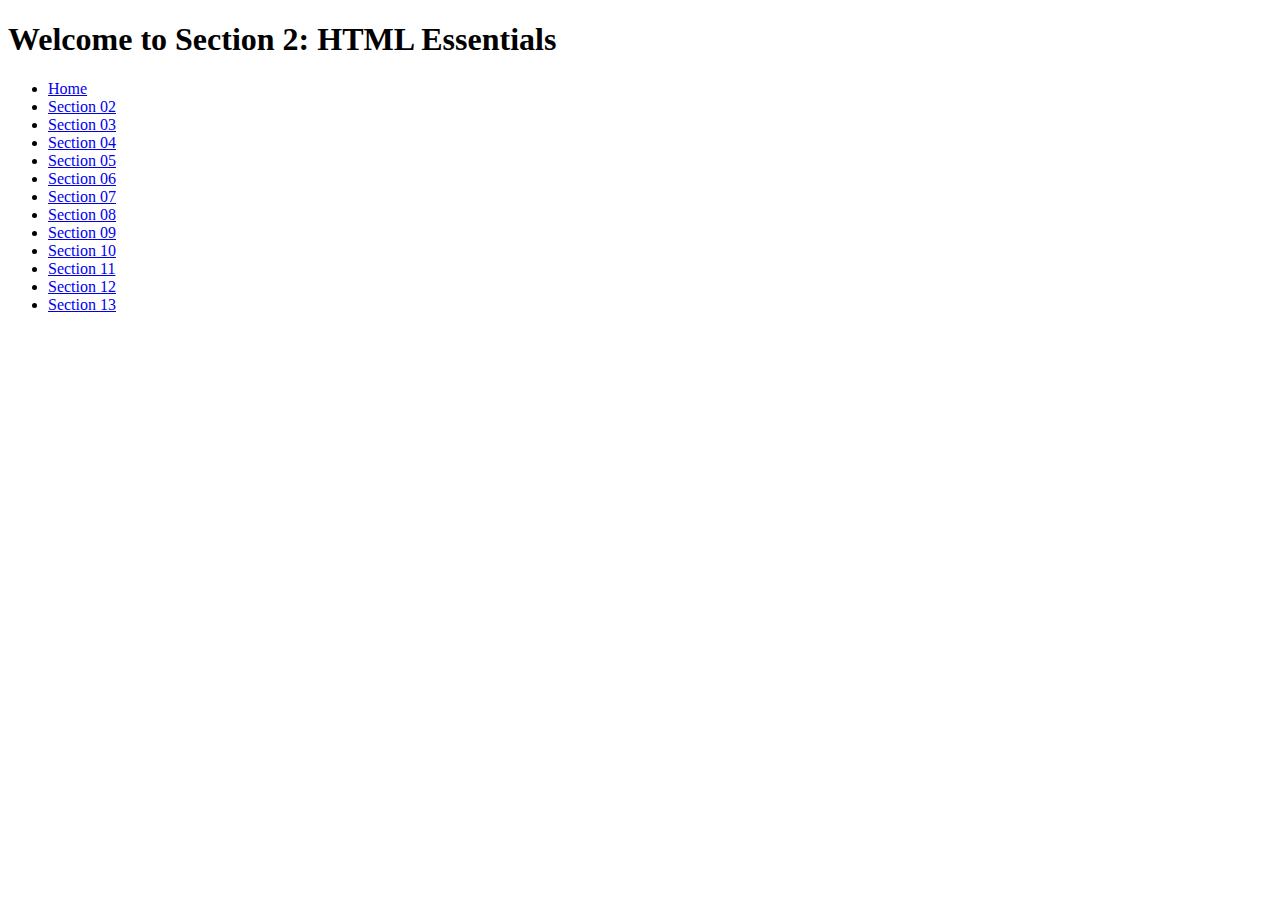
==== Section_02/index.html @ 554339fa "adding folders" ====
<!DOCTYPE html>
<html>

<head>
    <meta charset="UTF-8" />
    <meta http-equiv="X-UA-Compatible" content="IE=edge" />
    <meta name="viewport" content="width=device-width, initial-scale=1.0" />
    <title>Section 2: HTML Essentials</title>
</head>

<body>
    <header>
        <h1>Welcome to Section 2: HTML Essentials</h1>
        <ul>
            <li><a href="./">Home</a></li>
            <li><a href="../Section02/">Section 02</a></li>
            <li><a href="../Section03/">Section 03</a></li>
            <li><a href="../Section04/">Section 04</a></li>
            <li><a href="../Section05/">Section 05</a></li>
            <li><a href="../Section06/">Section 06</a></li>
            <li><a href="../Section07/">Section 07</a></li>
            <li><a href="../Section08/">Section 08</a></li>
            <li><a href="../Section09/">Section 09</a></li>
            <li><a href="../Section10/">Section 10</a></li>
            <li><a href="../Section11/">Section 11</a></li>
            <li><a href="../Section12/">Section 12</a></li>
            <li><a href="../Section13/">Section 13</a></li>
        </ul>
        </section>
    </header>
    <main></main>
    <footer></footer>
</body>

</html>
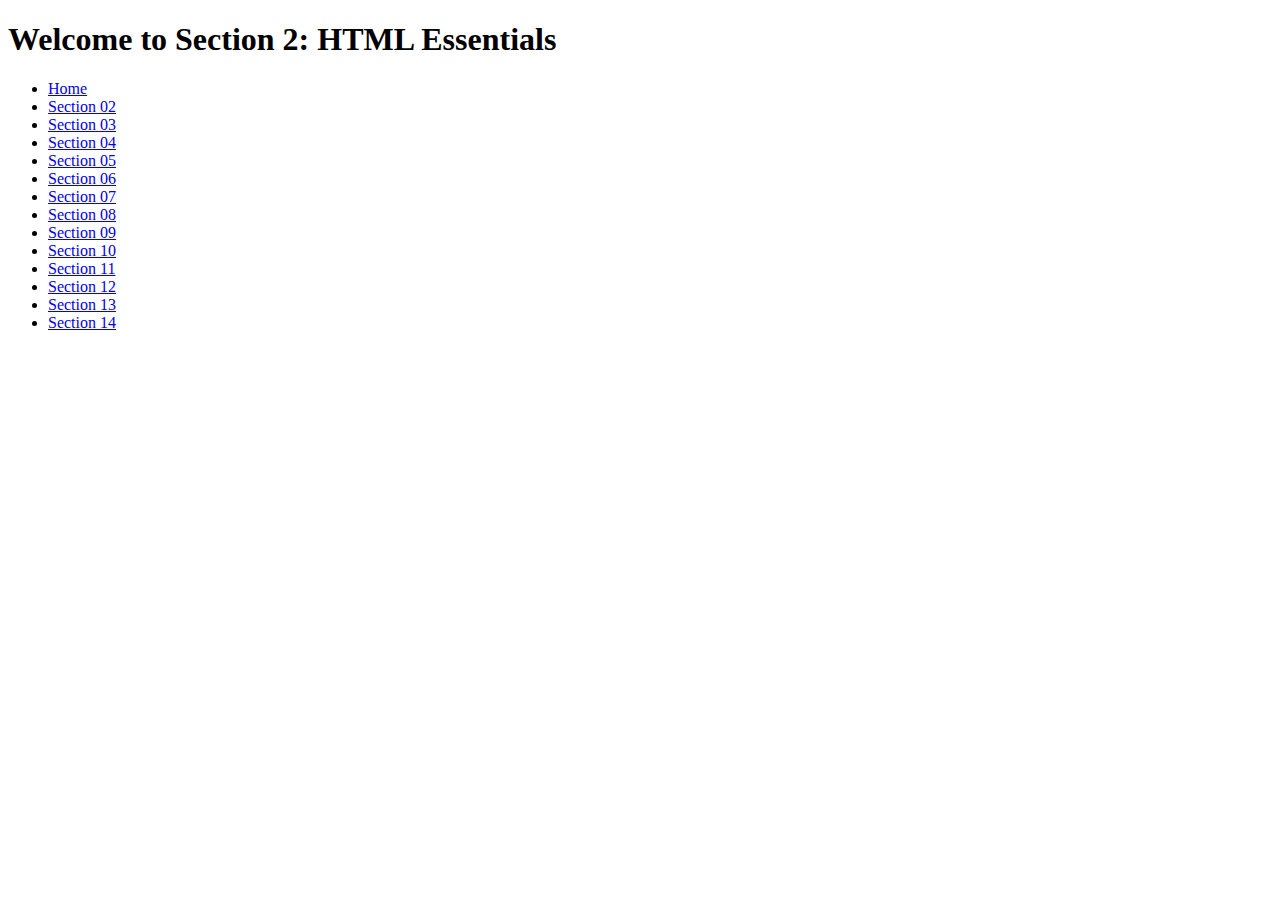
==== commit 8b5e50e6: ".." ====
--- a/Section_02/index.html
+++ b/Section_02/index.html
@@ -12,7 +12,7 @@
     <header>
         <h1>Welcome to Section 2: HTML Essentials</h1>
         <ul>
-            <li><a href="./">Home</a></li>
+            <li><a href="../">Home</a></li>
             <li><a href="../Section02/">Section 02</a></li>
             <li><a href="../Section03/">Section 03</a></li>
             <li><a href="../Section04/">Section 04</a></li>
@@ -25,6 +25,7 @@
             <li><a href="../Section11/">Section 11</a></li>
             <li><a href="../Section12/">Section 12</a></li>
             <li><a href="../Section13/">Section 13</a></li>
+            <li><a href="../Section14/">Section 14</a></li>
         </ul>
         </section>
     </header>
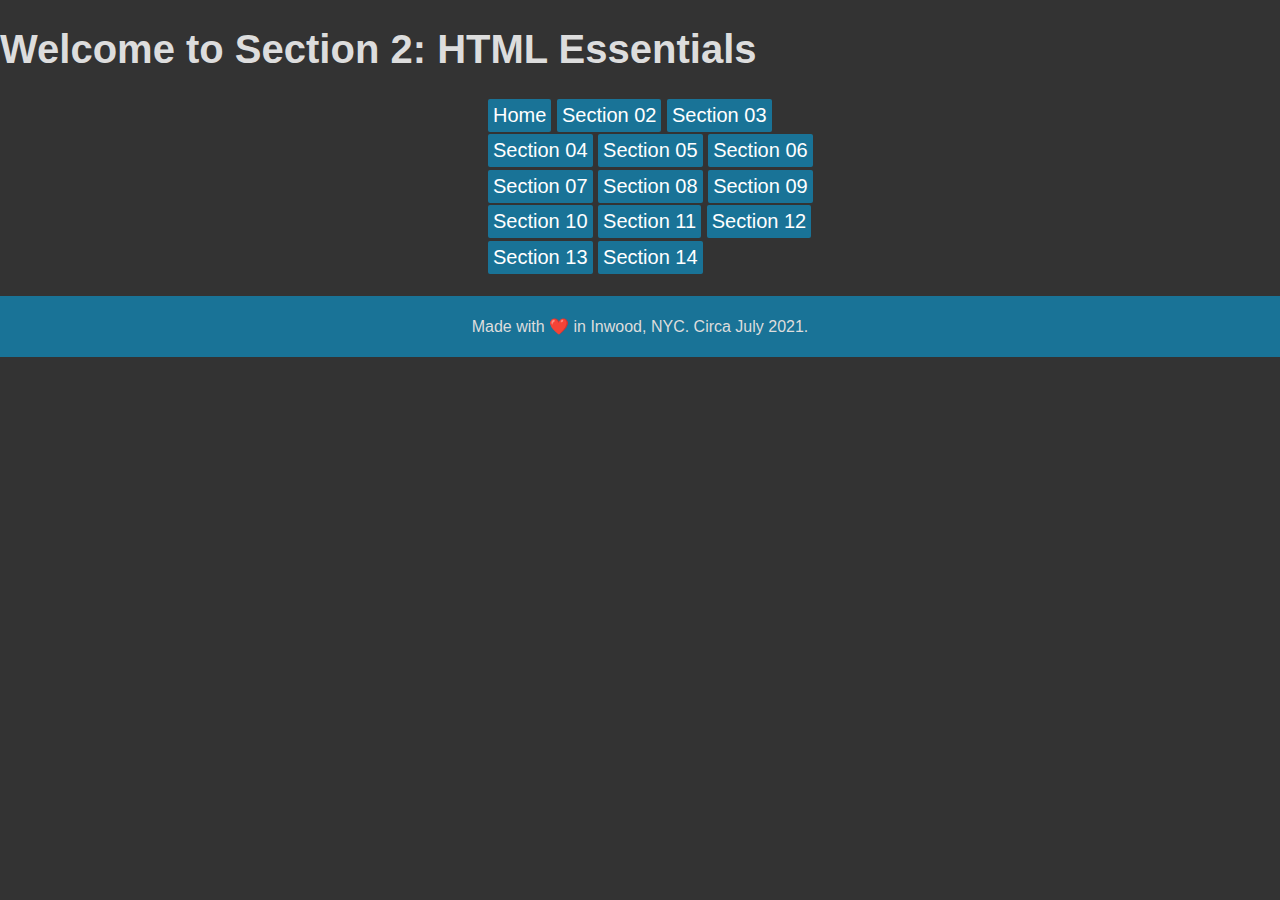
==== commit a33d918a: "minor css updates" ====
--- a/Section_02/index.html
+++ b/Section_02/index.html
@@ -5,32 +5,37 @@
     <meta charset="UTF-8" />
     <meta http-equiv="X-UA-Compatible" content="IE=edge" />
     <meta name="viewport" content="width=device-width, initial-scale=1.0" />
+    <link href="index.css" rel="stylesheet" />
     <title>Section 2: HTML Essentials</title>
 </head>
 
 <body>
     <header>
         <h1>Welcome to Section 2: HTML Essentials</h1>
-        <ul>
-            <li><a href="../">Home</a></li>
-            <li><a href="../Section02/">Section 02</a></li>
-            <li><a href="../Section03/">Section 03</a></li>
-            <li><a href="../Section04/">Section 04</a></li>
-            <li><a href="../Section05/">Section 05</a></li>
-            <li><a href="../Section06/">Section 06</a></li>
-            <li><a href="../Section07/">Section 07</a></li>
-            <li><a href="../Section08/">Section 08</a></li>
-            <li><a href="../Section09/">Section 09</a></li>
-            <li><a href="../Section10/">Section 10</a></li>
-            <li><a href="../Section11/">Section 11</a></li>
-            <li><a href="../Section12/">Section 12</a></li>
-            <li><a href="../Section13/">Section 13</a></li>
-            <li><a href="../Section14/">Section 14</a></li>
-        </ul>
+    </header>
+    <main>
+        <section>
+            <ul>
+                <li><a href="../">Home</a></li>
+                <li><a href="../Section02/">Section 02</a></li>
+                <li><a href="../Section03/">Section 03</a></li>
+                <li><a href="../Section04/">Section 04</a></li>
+                <li><a href="../Section05/">Section 05</a></li>
+                <li><a href="../Section06/">Section 06</a></li>
+                <li><a href="../Section07/">Section 07</a></li>
+                <li><a href="../Section08/">Section 08</a></li>
+                <li><a href="../Section09/">Section 09</a></li>
+                <li><a href="../Section10/">Section 10</a></li>
+                <li><a href="../Section11/">Section 11</a></li>
+                <li><a href="../Section12/">Section 12</a></li>
+                <li><a href="../Section13/">Section 13</a></li>
+                <li><a href="../Section14/">Section 14</a></li>
+            </ul>
         </section>
-    </header>
-    <main></main>
-    <footer></footer>
+    </main>
+    <footer>
+        <p>Made with ❤️ in Inwood, NYC. Circa July 2021.</p>
+    </footer>
 </body>
 
 </html>--- a/Section_02/index.css
+++ b/Section_02/index.css
@@ -0,0 +1,71 @@
+@import url('https://fonts.googleapis.com/css2?family=Lato&family=Montserrat&family=Open+Sans&family=Raleway&family=Roboto&display=swap');
+* {
+    box-sizing: border-box;
+}
+
+html {
+    font-size: 16px;
+    height: 100vh;
+}
+
+html,
+body {
+    margin: 0;
+    padding: 0;
+}
+
+body {
+    font-size: 1.25rem;
+    background-color: #333;
+    color: #ddd;
+    font-family: Helvetica, 'Segoe UI', Tahoma, Geneva, Verdana, sans-serif;
+}
+
+ul {
+    width: 50%;
+    max-width: 1080px;
+    margin: 1em auto 1em;
+}
+
+ul li {
+    background-color: rgba(0, 183, 255, 0.493);
+    margin-bottom: 0.125em;
+    display: inline-block;
+    padding: 0.25em;
+    text-align: center;
+    border-radius: 0.125rem;
+}
+
+ul li:hover {
+    background-color: white;
+}
+
+li a {
+    text-decoration: none;
+    color: white;
+}
+
+li:hover a {
+    color: rgba(0, 183, 255, 0.493);
+}
+
+body>h1,
+body>p {
+    text-align: center;
+}
+
+main {
+    width: 60%;
+    max-width: 1080px;
+    margin: 1em auto;
+}
+
+footer p {
+    text-align: center;
+    font-size: 16px;
+}
+
+footer {
+    background-color: rgba(0, 183, 255, 0.493);
+    padding: 0.25em;
+}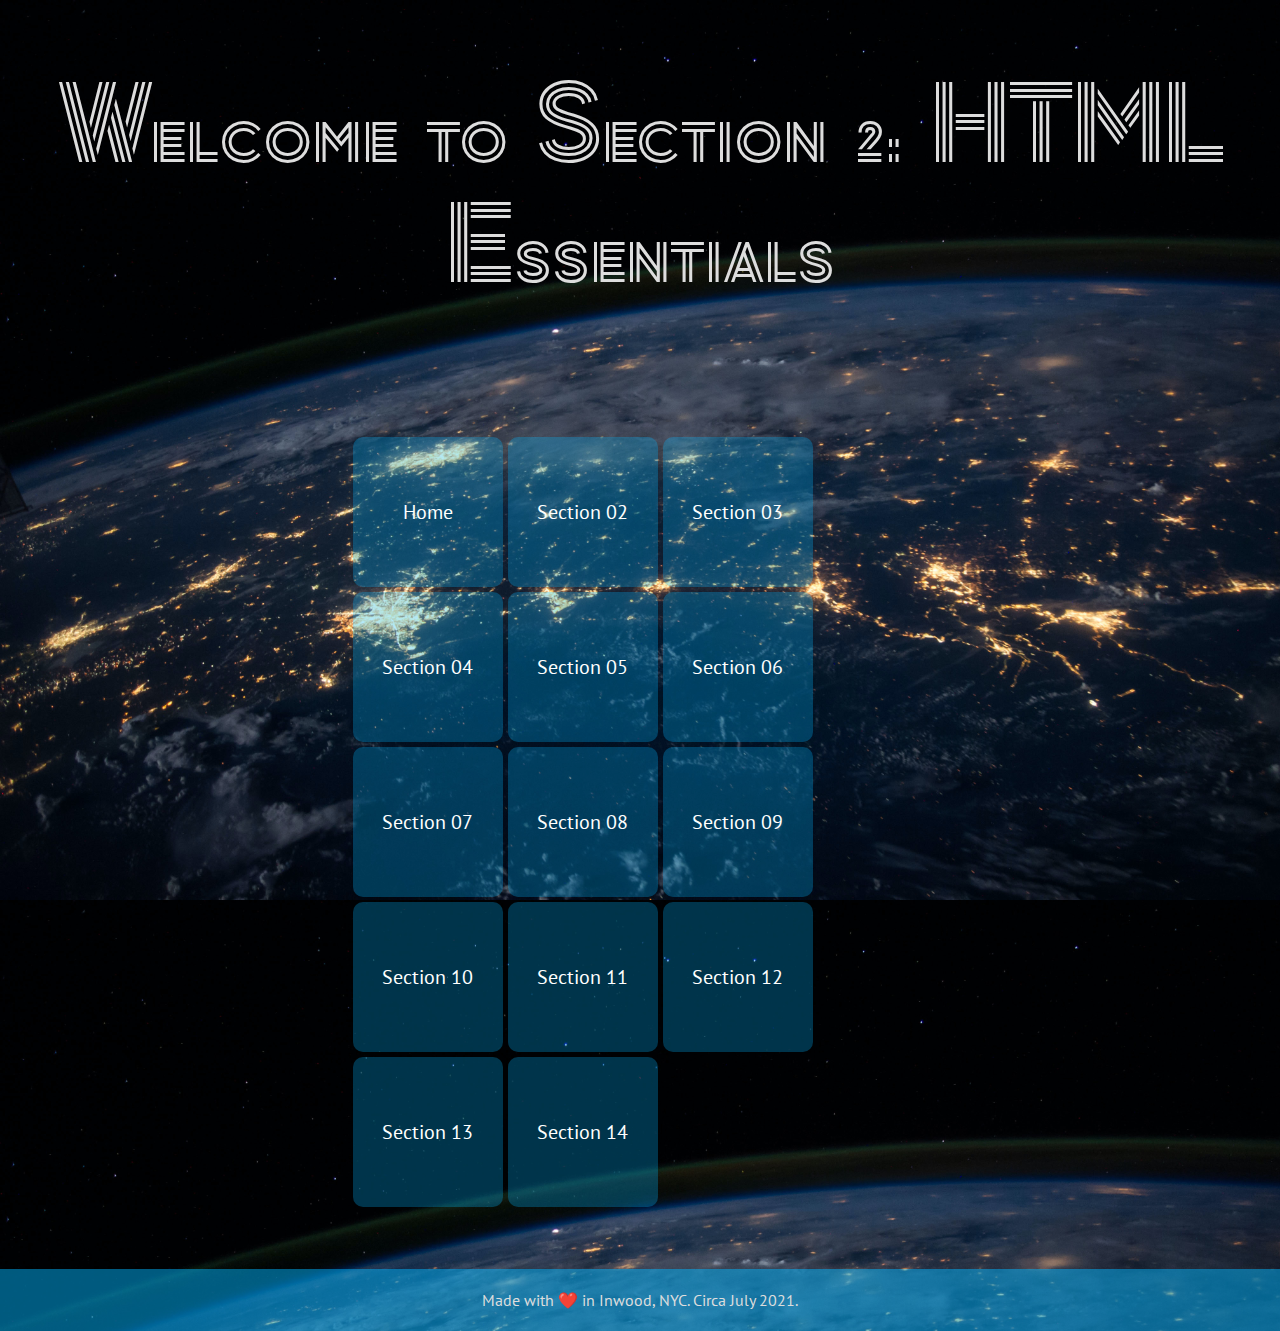
==== commit 0c42775d: "added new sections, updated css" ====
--- a/Section_02/index.html
+++ b/Section_02/index.html
@@ -6,6 +6,7 @@
     <meta http-equiv="X-UA-Compatible" content="IE=edge" />
     <meta name="viewport" content="width=device-width, initial-scale=1.0" />
     <link href="index.css" rel="stylesheet" />
+    <link href="../css/index.css" rel="stylesheet" />
     <title>Section 2: HTML Essentials</title>
 </head>
 
--- a/css/index.css
+++ b/css/index.css
@@ -0,0 +1,113 @@
+@import url('https://fonts.googleapis.com/css2?family=Zen+Tokyo+Zoo&display=swap');
+@import url('https://fonts.googleapis.com/css2?family=Lato&family=Montserrat&family=Open+Sans&family=PT+Sans:ital,wght@0,400;0,700;1,400;1,700&family=Raleway&family=Roboto&display=swap');
+@import url('https://fonts.googleapis.com/css2?family=Lato&family=Montserrat&family=Open+Sans&family=Raleway&family=Roboto&display=swap');
+* {
+    box-sizing: border-box;
+}
+
+html {
+    font-size: 16px;
+    height: 100vh;
+}
+
+html,
+body {
+    margin: 0;
+    padding: 0;
+}
+
+body {
+    font-size: 1.25rem;
+    background-color: #333;
+    color: #ddd;
+    font-family: 'PT Sans', Menlo, Helvetica, 'Segoe UI', Tahoma, Geneva, Verdana, sans-serif;
+    background-image: url("../img/nasa-Q1p7bh3SHj8-unsplash.jpg");
+    background-size: cover;
+    background-repeat: none;
+}
+
+body div.container {
+    background-color: rgba(0, 0, 0, 0.5);
+    position: absolute;
+    top: 0;
+    right: 0;
+    left: 0;
+    right: 0;
+    height: 100vh;
+}
+
+ul {
+    width: 50%;
+    max-width: 1080px;
+    margin: 0 auto 1em;
+    padding: 2em 0 0;
+    display: flex;
+    flex-flow: row wrap;
+}
+
+ul li {
+    background-color: rgba(0, 183, 255, 0.288);
+    margin: 0.125em;
+    display: inline-block;
+    padding: none;
+    text-align: center;
+    border-radius: 0.125rem;
+    width: 150px;
+    height: 150px;
+    border-radius: 10px;
+    display: flex;
+    align-items: center;
+    justify-content: center;
+}
+
+ul li:hover {
+    background-color: white;
+}
+
+li a {
+    text-decoration: none;
+    color: white;
+    text-align: center;
+    display: block;
+}
+
+li:hover a {
+    color: rgba(0, 183, 255, 0.493);
+}
+
+.welcome h1,
+.welcome p {
+    text-align: center;
+}
+
+h1,
+h2,
+h3,
+h4,
+h5,
+h6 {
+    text-align: center;
+}
+
+h1 {
+    font-family: "Zen Tokyo Zoo";
+    font-size: 100px;
+    font-weight: 400;
+}
+
+main {
+    width: 80%;
+    max-width: 1300px;
+    min-width: 1200px;
+    margin: 1em auto;
+    padding: 1em;
+}
+
+footer p {
+    text-align: center;
+    font-size: 16px;
+}
+
+footer {
+    padding: 0.25em;
+}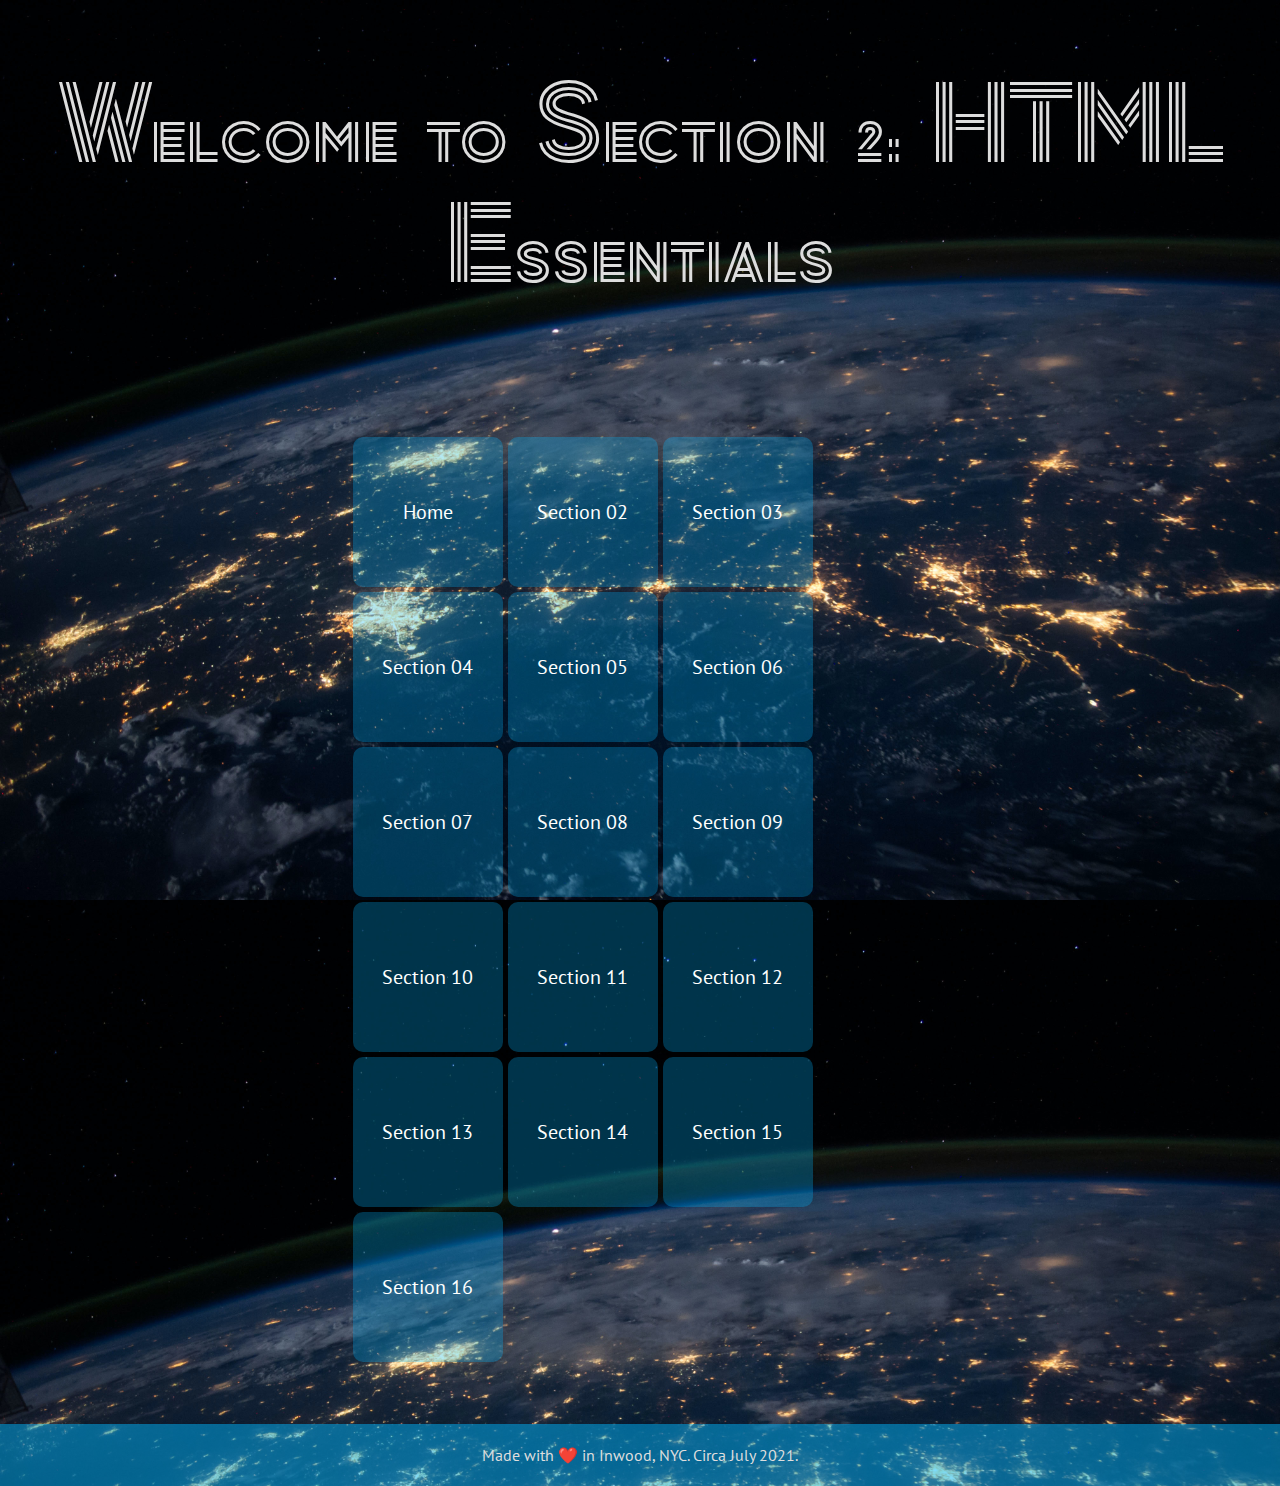
==== commit c0da6c25: "css" ====
--- a/Section_02/index.html
+++ b/Section_02/index.html
@@ -17,20 +17,22 @@
     <main>
         <section>
             <ul>
-                <li><a href="../">Home</a></li>
-                <li><a href="../Section02/">Section 02</a></li>
-                <li><a href="../Section03/">Section 03</a></li>
-                <li><a href="../Section04/">Section 04</a></li>
-                <li><a href="../Section05/">Section 05</a></li>
-                <li><a href="../Section06/">Section 06</a></li>
-                <li><a href="../Section07/">Section 07</a></li>
-                <li><a href="../Section08/">Section 08</a></li>
-                <li><a href="../Section09/">Section 09</a></li>
-                <li><a href="../Section10/">Section 10</a></li>
-                <li><a href="../Section11/">Section 11</a></li>
-                <li><a href="../Section12/">Section 12</a></li>
-                <li><a href="../Section13/">Section 13</a></li>
-                <li><a href="../Section14/">Section 14</a></li>
+                <li><a href="../index.html">Home</a></li>
+                <li><a href="../Section_02/">Section 02</a></li>
+                <li><a href="../Section_03/">Section 03</a></li>
+                <li><a href="../Section_04/">Section 04</a></li>
+                <li><a href="../Section_05/">Section 05</a></li>
+                <li><a href="../Section_06/">Section 06</a></li>
+                <li><a href="../Section_07/">Section 07</a></li>
+                <li><a href="../Section_08/">Section 08</a></li>
+                <li><a href="../Section_09/">Section 09</a></li>
+                <li><a href="../Section_10/">Section 10</a></li>
+                <li><a href="../Section_11/">Section 11</a></li>
+                <li><a href="../Section_12/">Section 12</a></li>
+                <li><a href="../Section_13/">Section 13</a></li>
+                <li><a href="../Section_14/">Section 14</a></li>
+                <li><a href="../Section_15/">Section 15</a></li>
+                <li><a href="../Section_16/">Section 16</a></li>
             </ul>
         </section>
     </main>
